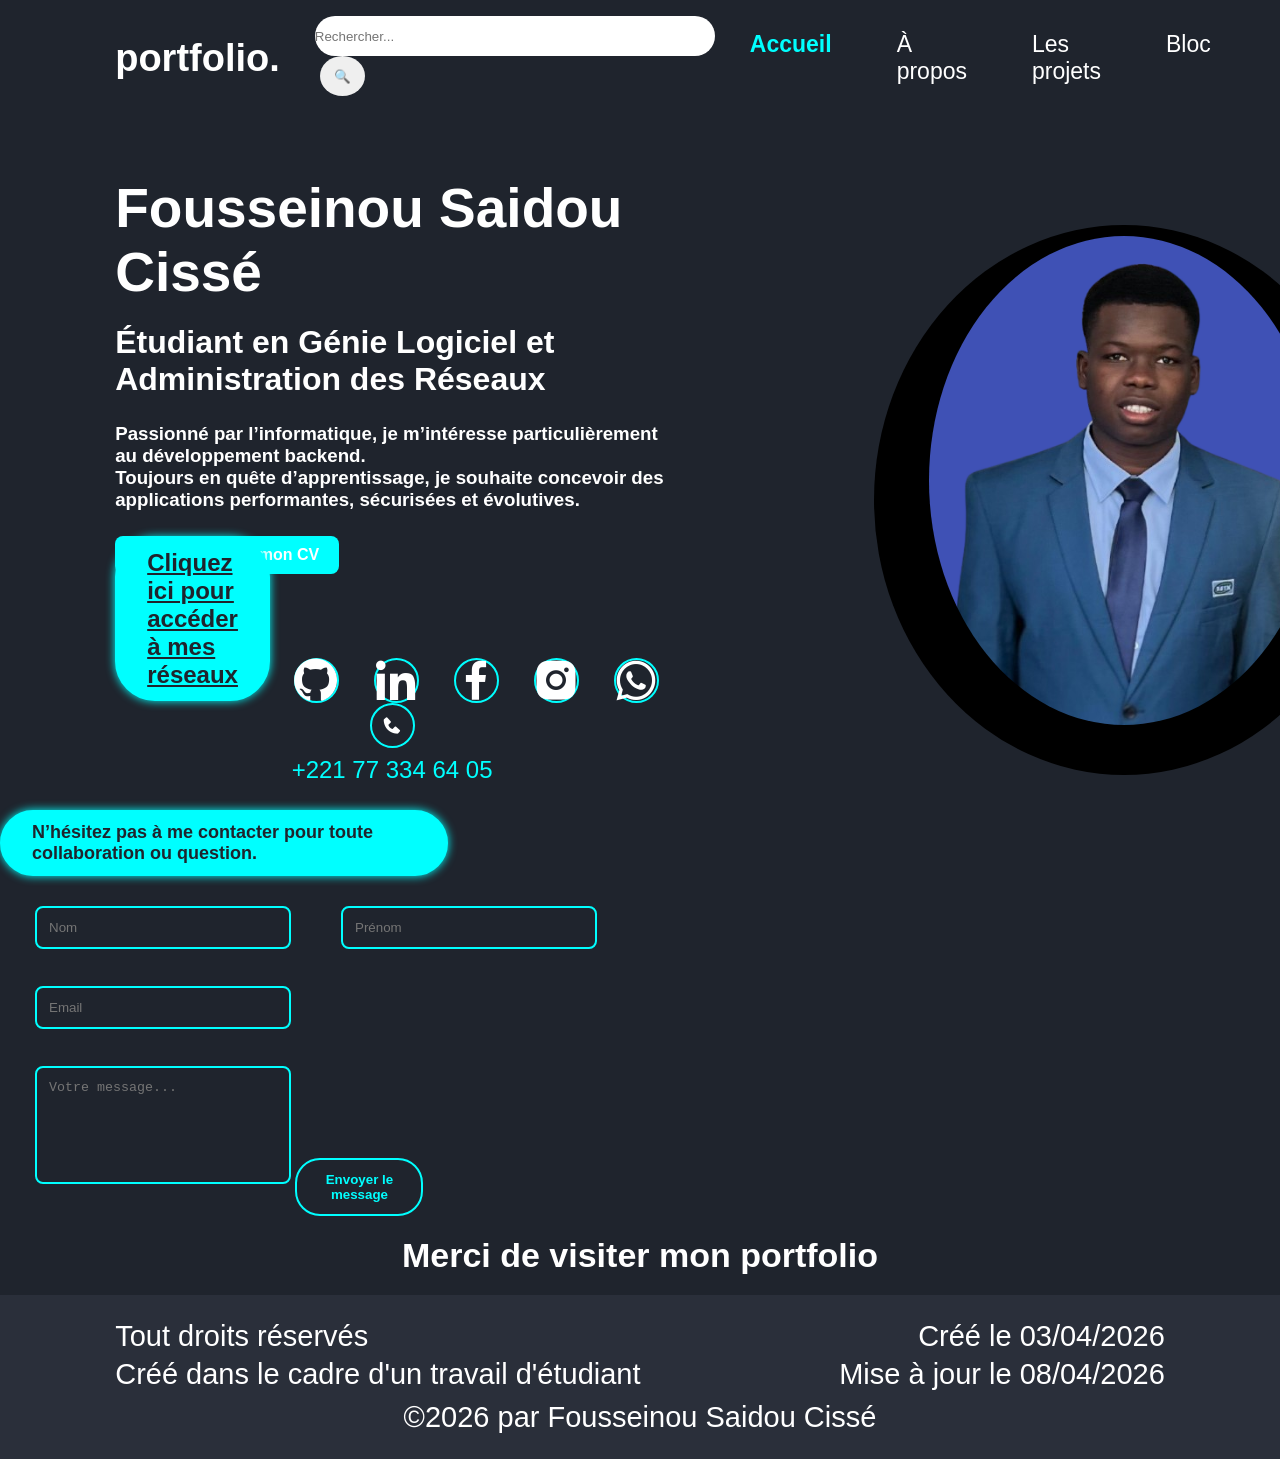
==== index.html @ 9909c9e6 "Add files via upload" ====
<!DOCTYPE html>
<html lang="fr">
<head>
    <meta charset="UTF-8">
    <meta name="viewport" content="width=device-width, initial-scale=1.0">
    <title>Portfolio</title>
    <link href='https://unpkg.com/boxicons@2.1.4/css/boxicons.min.css' rel='stylesheet'>
    <link rel="stylesheet" href="style.css">

</head>

<body>

    
    <nav class="navbar">

    <div class="navbar-left">
        <a href="#" class="logo">portfolio.</a>

        <div class="recherche">
            <form action="" class="rechercher">
                <input type="text" name="recherche" placeholder="Rechercher...">
                <button type="submit">🔍</button>
            </form>
        </div>
    </div>

    <ul>
        <li><a href="index.html" class="active">Accueil</a></li>
        <li><a href="about.html">À propos</a></li>
        <li><a href="projets.html">Les projets</a></li>
        <li><a href="bloc.html">Bloc</a></li>
    </ul>

</nav>
    

    
    <section class="accueil">
        <div class="accueil-info">
            <h1>Fousseinou Saidou Cissé</h1>
            <h2>Étudiant en Génie Logiciel et Administration des Réseaux</h2>
            <p><h3>Passionné par l’informatique, je m’intéresse particulièrement au développement backend. <br>
Toujours en quête d’apprentissage, je souhaite concevoir des applications performantes, sécurisées et évolutives.</h3></p>
<div class="cv-download">
    <a href="cv/CV.pdf" download class="cv-button">
        <i class='bx bxs-download'></i> Télécharger mon CV
    </a>
</div>
            
            <div class="tel">
                <a href="#" class="tel-cv">Cliquez ici pour accéder à mes réseaux</a>
                <div class="icons">
                    <a href="https://github.com/Fousseinou-Cisse"><i class='bx bxl-github'></i></a>
                    <a href="https://www.linkedin.com/in/fousseinou-cissé-09182b2aa?utm_source=share_via&utm_content=profile&utm_medium=member_ios"><i class='bx bxl-linkedin'></i></a>
                    <a href="https://www.facebook.com/share/15gPEjXxPxn/?mibextid=wwXIfr"><i class='bx bxl-facebook'></i></a>
                    <a href="https://www.instagram.com/cissefisto?igsh=ODd6NXMwNmF4cDN0&utm_source=ig_contact_invite"><i class='bx bxl-instagram-alt'></i></a>
                    <a href="https://wa.me/221773346405" target="_blank">
    <i class='bx bxl-whatsapp'></i>
</a>


                </div>

            </div>
            <div class="call-icon">
    <a href="tel:+221773346505">
        <i class='bx bxs-phone'></i>
    </a>
    <span class="phone-number">+221 77 334 64 05</span>
</div>
        </div>

       <div class="image">
        <div class="img-box">
            <div class="img-item">
                <img src="image/image.png" alt="">
            
            </div>
        </div>
       </div>
       
       
    </section>
<p class="contact-texte">N’hésitez pas à me contacter pour toute collaboration ou question.</p>
    <form action="#" method="classe"> <div class="sortie">
         <input type="texte" placeholder="Nom" required> 
         <input type="texte" placeholder="Prénom" required> </div> 
         <div class="sortie"> <input type="email" placeholder="Email" required> </div>
          <textarea placeholder="Votre message..." rows="6" required></textarea> 
          <button type="submit" class="bouton">Envoyer le message</button>
         </form> </div>

         <section class="Merci">
    <p>Merci de visiter mon portfolio </p>
</section>

     <footer class="footer">
    <div class="footer-accueil">
        
        <div class="footer-accueil1">
            <p>Tout droits réservés</p>
            <p>Créé dans le cadre d'un travail d'étudiant</p>
        </div>

        <div class="footer-accueil2">
            <p>Créé le 03/04/2026</p>
            <p>Mise à jour le 08/04/2026</p>
        </div>

    </div>

    <p class="footer-accueil3">©2026 par Fousseinou Saidou Cissé</p>
</footer>

</body>
</html>
---- style.css ----
@import url('https://fonts.googleapis.com/css2?family=Bitter:ital,wght@0,100..900;1,100..900&family=Playfair+Display:ital,wght@0,400..900;1,400..900&display=swap');


* {
    margin: 0;
    padding: 0;
    box-sizing: border-box;
}

body {
    background: #1f242d;
    font-family: Arial, sans-serif;
}


.navbar {
    
    position: fixed;
    top: 0;
    left: 0;
    width: 100%;
    padding: 20px 3%;
    display: flex;
    align-items: center;
}
/* logo */
.logo {
    
    font-size: 28px;
    font-weight: bold;
    text-decoration: none;
    animation: logoColor 4s infinite;
}

/* Animation  du logo*/
@keyframes logoColor {
    0%   { color: cyan; }
    33%  { color: #00bcd4; }
    66%  { color: #ff00ff; }
    100% { color: cyan; }
}
.logo {
    color: white;
    font-size: 38px;
    font-weight: bold;
      text-decoration: none;  
}
/* recherche*/
.navbar {
    position: fixed;
    top: 0;
    left: 0;
    width: 100%;
    padding: 20px 9%;
    display: flex;
    align-items: center;
    justify-content: space-between; /* espace gauche / droite */
}

/* Groupe gauche (logo + recherche) */
.logo {
    margin-right: 20px;
}

.recherche {
    display: flex;
    align-items: center;
}

/* On regroupe logo + recherche */
.navbar-left {
    display: flex;
    align-items: center;
    gap: 15px;
}

/* Menu à droite */
.navbar ul {
    display: flex;
    gap: 25px;
    list-style: none;
    margin-left: auto;
}

/* Barre de recherche */
.rechercher input {
    width: 400px;
    height: 40px;
    border-radius: 20px;
    border: none;
    outline: none;
}

.rechercher button {
    width: 45px;
    height: 40px;
    margin-left: 5px;
    padding: 6px 10px;
    border-radius: 50%;
    border: none;
    cursor: pointer;
}

/*  pour le menu */
.navbar ul {
    display: flex;
    list-style: none;
    margin-left: auto; 
    gap: 30px;
}

/* pour liens */
.navbar ul li a {
    color: white;
    text-decoration: none;
    font-size: 18px;
}

/* Hover */
.navbar ul li a:hover {
    color: cyan;
}
.navbar ul li{
    list-style: none;
    margin-left: 35px;
}
.navbar ul li a{
    font-weight: 380;
    font-size: 23px;
    transition: .5s;
}
.navbar ul li a.active {
    color: cyan; 
    font-weight: bold;
}
.accueil{
    display: flex;
    align-items: center;
    height: 100vh;
    padding: 60px 9% 0;
    color: #fff;
}
.accueil-info h1{
    font-size: 55px;
}
.accueil-info h2{
    font-size: 32px;
    margin-top: 20px;
    
}
.accueil-info p{
    font-size: 26px;
    margin: 10px 0 25px;
    font-family: "Bitter", serif;
  font-optical-sizing: auto;
  font-weight: weight;
  font-style: normal;
}

.accueil-info .tel{
    display: flex;
    align-items: center;
}
.tel-cv{
    margin-top: -7%;
    font-size: 150%;
    display: inline-block;
    padding: 10px 30px;
    background:cyan; 
    border: 2px solid cyan;
    border-radius: 40px;
    box-shadow: 0 0 10px cyan;
    color: #1f242d;
    font-weight: 600;
    transition: .5s;
}
.tel-cv:hover{
background: transparent;
color: aqua;
box-shadow: none;
}
.accueil-info .tel .icons{
    margin-left: 24px;
}
.icons a {
    display: inline-flex;
    justify-content: center;
    align-items: center;
    width: 45px;
    height: 45px;
    border: 2px solid cyan;
    border-radius: 50%;
    font-size: 52px; 
    color: white; 
    text-decoration: none;
    margin-right: 10px;
    transition: 0.5s;
    transition: .5s;
}
.icons a:hover {
    background: cyan;
    color: #1f242d;
    box-shadow: 0 0 10px cyan;
}
.icons {
    margin-right: 7%;
    margin-top: 15%;
    display: flex;
    gap: 25px; /* espace entre les icônes */
}
/* image */
.image .img-box {
    margin-left: 15%;
    width: 500px;        
    height: 550px;
    border-radius: 50%;
    overflow: hidden;
    background: black;
    display: flex;
    justify-content: center;
    align-items: center;
    padding: 55px;
}

.image {
 margin-left: 130px;
    margin-top: 40px; 
}

.image .img-box img {
    position: relative;
    background: slateblue;
    display: flex;
    justify-content: center;
    z-index: 1;
    overflow: hidden;
    width: 100%;
    height: auto;
    border-radius: 50%;
    margin-top: -10%; 
}


/* formulaire */
.contact {
    
    display: flex;
    justify-content: center;
    align-items: flex-start; 
    padding-top: 100px;
    height: 100vh;
}



/* Titre */
.contact-container h1 {
    margin-top: 23% ;
text-align: center;
margin-bottom: 20px;
}

/* discuter */
.sortie {
   
display: flex;
gap: 15px;
margin-bottom: 15px;
}

.sortie input,
textarea {
     margin-left: 35px;
     margin-top: 22px;
width: 20%;
padding: 12px;
border: 2px solid cyan;
border-radius: 8px;
background: transparent;
color: white;
outline: none;
}

/* Message */
textarea {
resize: none;
margin-bottom: 15px;
}

/* Bouton */
.bouton {
width: 10%;
padding: 12px;
background: cyan;
border: none;
border-radius: 25px;
font-weight: bold;
cursor: pointer;
transition: 0.5s;
}

.bouton {
background: transparent;
color: cyan;
border: 2px solid cyan;
}
form {
    margin-top: -1%;
}
.contact-texte {
    margin-top: -7%;
    color: white;
    margin-bottom: 20px;
    font-size: 18px;
}
.contact-texte{
    padding: 10px 30px;
    background:cyan; 
    border: 2px solid cyan;
    border-radius: 40px;
    box-shadow: 0 0 10px cyan;
    color: #1f242d;
    font-weight: 600;
    transition: .5s;
    width: 35%;

}
/* footer accueil*/

.footer {
    background: #2a2f3a;
    color: white;
    padding: 20px 9%;
}


.footer-accueil {
    display: flex;
    justify-content: space-between;
}


.footer-accueil1 p {
    margin: 5px 0;
    text-align: left;
}

.footer-accueil2 p {
    margin: 5px 0;
    text-align: right;
}


.footer-accueil3 {
    text-align: center;
    margin-top: 15px;
    font-size: 14px;
}
.footer {
    color: white;
    padding: 20px 9%;
    animation: colorChange 8s infinite;
    

}

/* Animation du footer */
@keyframes colorChange {
    0%   { background: cyan }
    33%  { background: #00bcd4; }
    66%  { background: #1f242d; }
    100% { background: #0ef; }
}

.footer p {
    margin: 5px 0;
    font-size: 29px;
}

.Merci {
    text-align: center;
    color: white;
    font-size: 34px; 
    padding: 20px 0;
    font-weight: bold;
}


/* footer contact */
.footer-contact {
    display: flex;
    justify-content: space-between;
}

.footer-contact1 p,
.footer-contact2 p {
    margin: 5px 0;
}

.footer-contact3 {
    text-align: center;
    margin-top: 15px;
    font-size: 16px;
}



@keyframes gradientMove {
    0% { background-position: 0% 50%; }
    50% { background-position: 100% 50%; }
    100% { background-position: 0% 50%; }
}

/* le footer about*/

.footer-about {
    display: flex;
    justify-content: space-between;
}

.footer-about1 p,
.footer-about2 p {
    margin: 5px 0;
}

.footer-about3 {
    text-align: center;
    margin-top: 15px;
    font-size: 16px;
}

@keyframes gradientMove {
    0% { background-position: 0% 50%; }
    50% { background-position: 100% 50%; }
    100% { background-position: 0% 50%; }
}

/*footer projtes*/
.footer-projets {
    display: flex;
    justify-content: space-between;
}

.footer-projets1 p,
.footer-projets2 p {
    margin: 5px 0;
}

.footer-projets3 {
    text-align: center;
    margin-top: 15px;
    font-size: 16px;
}

@keyframes gradientMove {
    0% { background-position: 0% 50%; }
    50% { background-position: 100% 50%; }
    100% { background-position: 0% 50%; }
}


/*À propos*/

.project-image {
    display: flex;
    justify-content: center; /* centre l’image */
    margin-top: 60px;
}

.project-image img {
    width: 300px; /* taille de l’image */
    height: auto;
    border-radius: 10px;
    box-shadow: 0 0 10px black;
    transition: 0.3s;
}

/* effet au survol */
.project-image img:hover {
    transform: scale(1.05);
    box-shadow: 0 0 15px cyan;
}
/*  Présentation */
.presentation {

    margin-bottom: 40px;
}

.presentation h2 {
    margin-left: 12%;
    margin-top: 6%;
    font-size: 40px;
    color: cyan;
    margin-bottom: 15px;
    padding-bottom: 5px;
}

.presentation p {
    margin-left: 5%;
    font-size: 22px;
    line-height: 1.6;
    color: #eee;
}
.about-propos {
    margin-top: 4%;
    max-width: 800px;
}

.about-propos h1 {
    margin-left: 35%;
    font-size: 40px;
    margin-bottom: 20px;
    color: cyan;
}

.about-propos p {
    margin-top: 5%;
    color: white;
    margin-left: 55px;
    font-size: 18px;
    margin-bottom: 15px;
    line-height: 1.6;
}


/* Mon parcours */
.parcours {
    background: #1f242d;
    color: white;
    padding: 60px 9%;
    min-height: 100vh;
    font-family: Arial, sans-serif;
}


.about-pacours {
    margin-top: -10%;
    max-width: 1000px;
}

/* les  titres */
.parcours h2 {
    font-size: 28px;
    color: cyan; 
    margin-bottom: 5px;
    
    padding-bottom: 5px;
}

/* Sous-titres */
.parcours h3 {
    font-size: 22px;
    color: #fff;
    margin-top: 20px;
    margin-bottom: 10px;
}

/* Listes */
.parcours ul {
    list-style: disc;
    margin-left: 20px;
    margin-bottom: 20px;
    color: #ccc;
    font-size: 18px;
}

/* Paragraphes */
.parcours p {
    font-size: 18px;
    line-height: 1.6;
    color: #eee;
    margin-bottom: 20px;
}

.parcours ul li {
    font-size: 23px;
    
}

/* competences personnelles*/
.parcours h2 {
    font-size: 28px;
    color: cyan;
    margin-bottom: 15px;
    padding-bottom: 5px;
}

.parcours h3 {
    font-size: 22px;
    color: #fff;
    margin-top: 20px;
    margin-bottom: 10px;
}

.parcours p {
    font-size: 18px;
    line-height: 1.6;
    color: #eee;
    margin-bottom: 20px;
}

/* Loisirs */
.Loisirs {
    margin-top: 50px;
    padding-top: 20px;
     margin-left: 5%;
}

.Loisirs h2 {
   
    margin-top: -5%;
    font-size: 28px;
    color: cyan;
    margin-bottom: 15px;
}

.Loisirs ul {
    list-style: disc;
    margin-left: 20px;
    color: #ccc;
    font-size: 20px;
}



/*  centres d’intérêt */
.intérêt {
    margin-left: 85px;
    margin-top: 50px;
    padding-top: 20px;
}

.intérêt h2 {
    margin-top: -1%;
    font-size: 28px;
    color: cyan;
    margin-bottom: 15px;
}

.intérêt h3 {
    font-size: 22px;
    color: #fff;
    margin-top: 20px;
    margin-bottom: 10px;
}

.intérêt p {
    font-size: 18px;
    line-height: 1.6;
    color: #eee;
    margin-bottom: 20px;
}

/*Bloc*/
/* Introduction  */
.contact-intro {
    margin-top: 8%;
    text-align: center;
    color: white;
    font-size: 22px;
    margin-bottom: 20px; 
    line-height: 1.6;
}

.contact-section p {
    margin-right: 45%;
    margin-top: 4%;
    color: cyan;      
    font-size: 45px;
    font-weight: bold;
    text-align: center;
    margin-bottom: 20px;
}



/*projets*/



.project-video {
    display: flex;
    justify-content: center;
    margin-top: 2%;
    padding-bottom: 55px;
}
.project-video video,
.project-video  {
    
    width: 80%;
    max-width: 600px;
    border-radius: 10px;
    
}

.video h2{
    color: white;
    margin-left: 45px;
    margin-top: 6%;
    font-size: 35px;
    color: cyan;
     position: relative;
}
.description-projet {
    margin-left: 30px;
    color: #ccc;          
    font-size: 22px;
    
    margin-top: 1%;
    margin-bottom: 20px;  
    line-height: 1.6;     
}
/*langage C*/
.langage-video {
    display: flex;
    justify-content: center;
    margin-top: 2%;
    padding-bottom: 55px;
    margin-left:55% ;
}
.langage-video video,
.langage-video  {
    
    width: 80%;
    max-width: 600px;
    border-radius: 10px;
    
}

.Langage-C h2{
    color: white;
    margin-left: 55%;
    margin-top: -23%;
    font-size: 35px;
    color: cyan;
     position: relative;
}
.langage {
    margin-left: 55%;
    color: #ccc;          
    font-size: 22px;
    
    margin-top: 1%;
    margin-bottom: 20px;  
    line-height: 1.6;     
}


/*securite*/

.sécurité {
    margin-top: -40px;
    text-align: center;
}

.sécurité h2 {
    font-size: 45px;
    position: relative;
    margin-top: 90px;
    color: cyan;
    margin-bottom: 20px;
    margin-left: 5%;
}

.sécurité-image {
     position: relative; 
        margin-top: 120px;
    top: -30px;
    display: flex;
    justify-content: center; 
    gap: 150px; 
    flex-wrap: wrap; 
}

.sécurité-image img {
    
    width: 460px; 
    height: 450px;
    object-fit: cover;
    border-radius: 10px;
    transition: 0.3s;
}

.sécurité-S {
     margin-left: 5%;
    color: #ccc;         
    font-size: 22px;  
    margin-top: 1%;
    margin-bottom: 20px;  
    line-height: 1.6;     
}


/* pour qu' il s'affiche sur un teléphone */
@media screen and (max-width: 768px) {

    /* Navbar */
    .navbar {
        padding: 15px 5%;
        flex-direction: column;
        align-items: flex-start;
    }

    .navbar ul {
        flex-direction: column;
        gap: 10px;
        margin-left: 0;
        width: 100%;
    }

    .navbar ul li {
        margin-left: 0;
    }

    .navbar ul li a {
        font-size: 18px;
    }

    .logo {
        font-size: 28px;
        margin-bottom: 10px;
    }

    /* Accueil */
    .accueil {
        flex-direction: column;
        text-align: center;
        height: auto;
        padding: 120px 5% 40px;
    }

    .accueil-info h1 {
        font-size: 32px;
    }

    .accueil-info h2 {
        font-size: 18px;
    }

    .accueil-info p {
        font-size: 14px;
    }

    .accueil-info .tel {
        flex-direction: column;
        gap: 15px;
    }

    /* Image */
    .image {
        margin: 20px 0;
    }

    .image .img-box {
        width: 250px;
        height: 250px;
        margin: auto;
        padding: 20px;
    }

    /* Formulaire */
    .contact {
        flex-direction: column;
        height: auto;
        padding: 40px 5%;
    }

    .sortie {
        flex-direction: column;
    }

    .sortie input,
    textarea {
        width: 100%;
    }

    .bouton {
        width: 100%;
    }

    .contact-texte {
        width: 100%;
        margin-top: 20px;
    }

    /* Footer */
    .footer-accueil,
    .footer-contact,
    .footer-about,
    .footer-projets {
        flex-direction: column;
        text-align: center;
        gap: 10px;
    }

    /* Sections */
    .presentation h2,
    .about-propos h1 {
        margin-left: 0;
        text-align: center;
        font-size: 28px;
    }

    .presentation p,
    .about-propos p {
        margin-left: 0;
        font-size: 16px;
        text-align: center;
    }

    /* Parcours */
    .parcours {
        padding: 40px 5%;
    }

    .parcours ul li {
        font-size: 18px;
    }

    /* Vidéos */
    .project-video video,
    .langage-video video {
        width: 100%;
    }

    .langage-video {
        margin-left: 0;
    }

    .Langage-C h2,
    .langage {
        margin-left: 0;
        text-align: center;
    }

    /* Sécurité */
    .sécurité-image img {
        width: 100%;
        height: auto;
    }

    .sécurité-image {
        gap: 20px;
    }
}

/* ===== MENU HORIZONTAL MOBILE ===== */
@media screen and (max-width: 768px) {

    .navbar {
        flex-direction: column;
        align-items: flex-start;
    }

    .navbar ul {
        display: flex;
        flex-direction: row; /* horizontal */
        overflow-x: auto; /* permet de glisser */
        white-space: nowrap;
        width: 100%;
        gap: 15px;
        padding-bottom: 10px;
    }

    .navbar ul li {
        flex: 0 0 auto; /* empêche les éléments de se casser */
    }

    .navbar ul li a {
        font-size: 16px;
        padding: 8px 12px;
        display: block;
    }

    /* cacher la barre de scroll (optionnel) */
    .navbar ul::-webkit-scrollbar {
        display: none;
    }
} 


/* les modifications*/

.project-form {
    margin-top: 40px;
    padding: 30px;
    background: #2a2f3a;
    border-radius: 15px;
    box-shadow: 0 0 15px rgba(0,255,255,0.2);
    width: 100%;
    max-width: 500px;
}

.project-form h2 {
    text-align: center;
    color: cyan;
    margin-bottom: 20px;
}

.project-form form {
    display: flex;
    flex-direction: column;
    gap: 15px;
}

.project-form input,
.project-form textarea {
    padding: 12px;
    border: 2px solid cyan;
    border-radius: 8px;
    background: transparent;
    color: white;
    outline: none;
}

.project-form textarea {
    resize: none;
}

.project-form button {
    padding: 12px;
    background: cyan;
    border: none;
    border-radius: 25px;
    font-weight: bold;
    cursor: pointer;
    transition: 0.5s;
}

.project-form button:hover {
    background: transparent;
    color: cyan;
    border: 2px solid cyan;
}
.project-form {
    margin: 40px auto; /* centre horizontalement */
}

.project-form textarea {
    width : 380px; /* augmente la hauteur */
}

.call-icon {
    display: flex;
    flex-direction: column;
    align-items: center;
    gap: 8px; /* espace entre icône et numéro */
}

.call-icon a {
    display: flex;
    justify-content: center;
    align-items: center;
    width: 45px;
    height: 45px;
    border: 2px solid cyan;
    border-radius: 50%;
    color: white;
    font-size: 22px;
    text-decoration: none;
    transition: 0.5s;
}

.call-icon a:hover {
    background: cyan;
    color: #1f242d;
    box-shadow: 0 0 10px cyan;
}

/* Numéro */
.phone-number {
    color: cyan;
    font-size: 24px;
    text-align: center;
}

/*cv*/

/* Bouton téléchargement CV */
.cv-download {
    margin-top: 20px;
}

.cv-button {
    display: inline-block;
    background-color: cyan;
    color: #fff;
    font-weight: bold;
    text-decoration: none;
    padding: 10px 20px;
    border-radius: 8px;
    transition: 0.3s;
}

.cv-button i {
    margin-right: 8px;
    vertical-align: middle;
}

.cv-button:hover {
    background-color: #e55b00;
    transform: translateY(-2px);
}
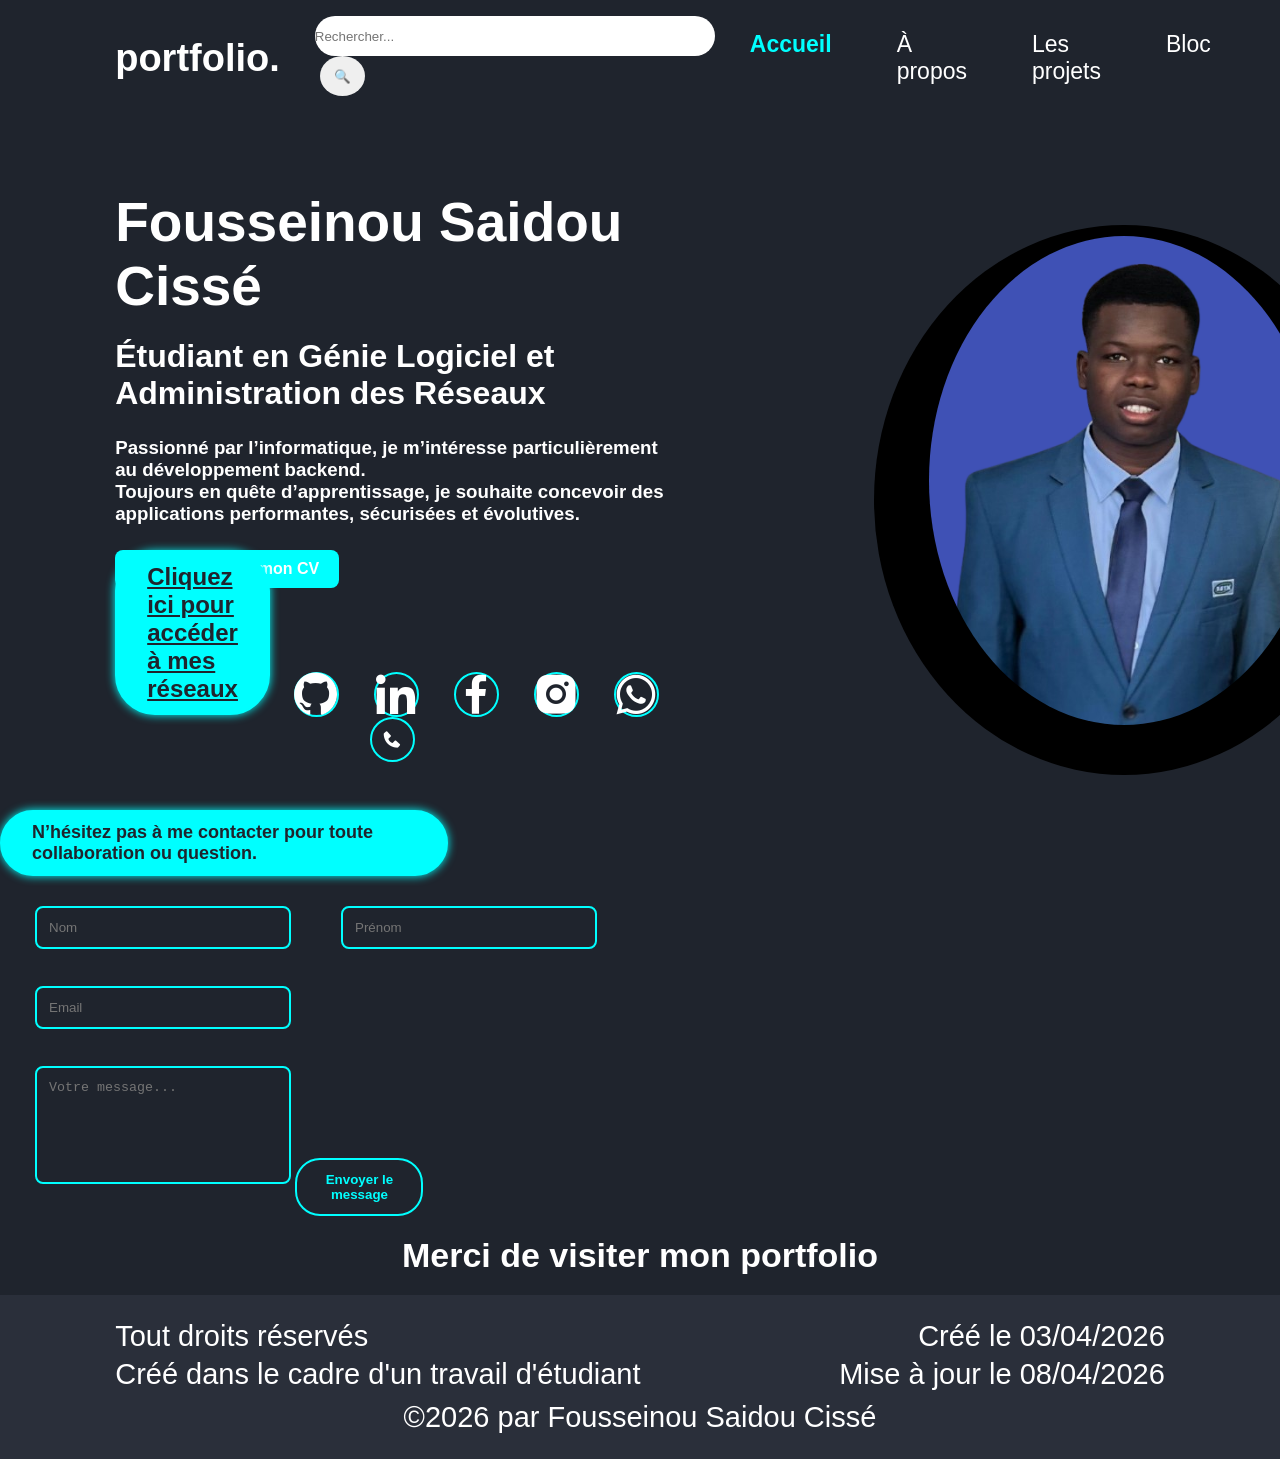
==== commit 3e93b538: "modifications" ====
--- a/index.html
+++ b/index.html
@@ -67,7 +67,7 @@
     <a href="tel:+221773346505">
         <i class='bx bxs-phone'></i>
     </a>
-    <span class="phone-number">+221 77 334 64 05</span>
+    <span class="phone-number"></span>
 </div>
         </div>
 
--- a/style.css
+++ b/style.css
@@ -797,6 +797,187 @@
 
     /* Navbar */
     .navbar {
+        flex-direction: column;
+        align-items: flex-start;
+        padding: 15px 5%;
+    }
+
+    .logo {
+        font-size: 28px;
+        margin-bottom: 10px;
+        text-align: center;
+        width: 100%;
+    }
+
+    .navbar-left {
+        flex-direction: column;
+        gap: 10px;
+        width: 100%;
+    }
+
+    .navbar ul {
+        display: flex;
+        flex-direction: row; /* menu horizontal scrollable */
+        overflow-x: auto;
+        white-space: nowrap;
+        width: 100%;
+        gap: 15px;
+        padding-bottom: 10px;
+    }
+
+    .navbar ul li {
+        flex: 0 0 auto;
+        margin-left: 0;
+    }
+
+    .navbar ul li a {
+        font-size: 16px;
+        padding: 8px 12px;
+    }
+
+    .navbar ul::-webkit-scrollbar { display: none; }
+
+    /* Accueil */
+    .accueil {
+        flex-direction: column;
+        text-align: center;
+        height: auto;
+        padding: 100px 5% 40px;
+    }
+
+    .accueil-info h1 { font-size: 28px; }
+    .accueil-info h2 { font-size: 20px; }
+    .accueil-info p, .accueil-info h3 { font-size: 16px; line-height: 1.4; }
+
+    .accueil-info .tel {
+        flex-direction: column;
+        gap: 10px;
+    }
+
+    .tel-cv {
+        font-size: 16px;
+        padding: 8px 20px;
+    }
+
+    .icons a {
+        width: 40px;
+        height: 40px;
+        font-size: 24px;
+        margin-right: 8px;
+    }
+
+    .call-icon {
+        flex-direction: column;
+        gap: 5px;
+    }
+
+    .phone-number {
+        font-size: 18px;
+    }
+
+    .cv-button {
+        padding: 8px 16px;
+        font-size: 16px;
+    }
+
+    /* Image */
+    .image {
+        margin: 20px 0;
+    }
+
+    .image .img-box {
+        width: 200px;
+        height: 200px;
+        padding: 15px;
+        margin: auto;
+    }
+
+    .image .img-box img {
+        width: 100%;
+        height: auto;
+    }
+
+    /* Formulaire */
+    .contact, .project-form {
+        flex-direction: column;
+        padding: 20px 5%;
+    }
+
+    .sortie {
+        flex-direction: column;
+        gap: 10px;
+    }
+
+    .sortie input, textarea {
+        width: 100%;
+        font-size: 14px;
+    }
+
+    .bouton, .project-form button {
+        width: 100%;
+        font-size: 16px;
+        padding: 10px;
+    }
+
+    /* Footer */
+    .footer-accueil,
+    .footer-contact,
+    .footer-about,
+    .footer-projets {
+        flex-direction: column;
+        text-align: center;
+        gap: 10px;
+    }
+
+    /* Sections textes */
+    .presentation h2,
+    .about-propos h1 {
+        text-align: center;
+        font-size: 28px;
+        margin-left: 0;
+    }
+
+    .presentation p,
+    .about-propos p {
+        text-align: center;
+        font-size: 16px;
+        margin-left: 0;
+    }
+
+    /* Parcours et listes */
+    .parcours {
+        padding: 20px 5%;
+    }
+
+    .parcours ul li {
+        font-size: 18px;
+    }
+
+    /* Vidéos et projets */
+    .project-video video,
+    .langage-video video {
+        width: 100%;
+    }
+
+    .langage-video, .Langage-C h2, .langage {
+        margin-left: 0;
+        text-align: center;
+    }
+
+    /* Sécurité */
+    .sécurité-image {
+        gap: 20px;
+    }
+
+    .sécurité-image img {
+        width: 100%;
+        height: auto;
+    }
+
+}@media screen and (max-width: 768px) {
+
+    /* Navbar */
+    .navbar {
         padding: 15px 5%;
         flex-direction: column;
         align-items: flex-start;
@@ -1101,4 +1282,38 @@
 .cv-button:hover {
     background-color: #e55b00;
     transform: translateY(-2px);
+}
+@media screen and (max-width: 768px) {
+    /* Conteneur accueil-info vertical pour mobile */
+    .accueil-info {
+        display: flex;
+        flex-direction: column;
+        align-items: center;
+        text-align: center;
+        gap: 15px; /* espace entre titre, texte, CV et numéro */
+    }
+
+    /* Bouton CV */
+    .tel-cv {
+        margin: 0; /* supprime margin-top négatif */
+        font-size: 16px;
+        padding: 10px 20px;
+        display: inline-block;
+    }
+
+    /* Numéro de téléphone */
+    .phone-number {
+        font-size: 18px;
+        color: cyan;
+        margin-top: 5px;
+    }
+
+    /* Icônes réseaux sociaux */
+    .icons {
+        margin-top: 15px;
+        display: flex;
+        gap: 15px;
+        flex-wrap: wrap;
+        justify-content: center;
+    }
 }
